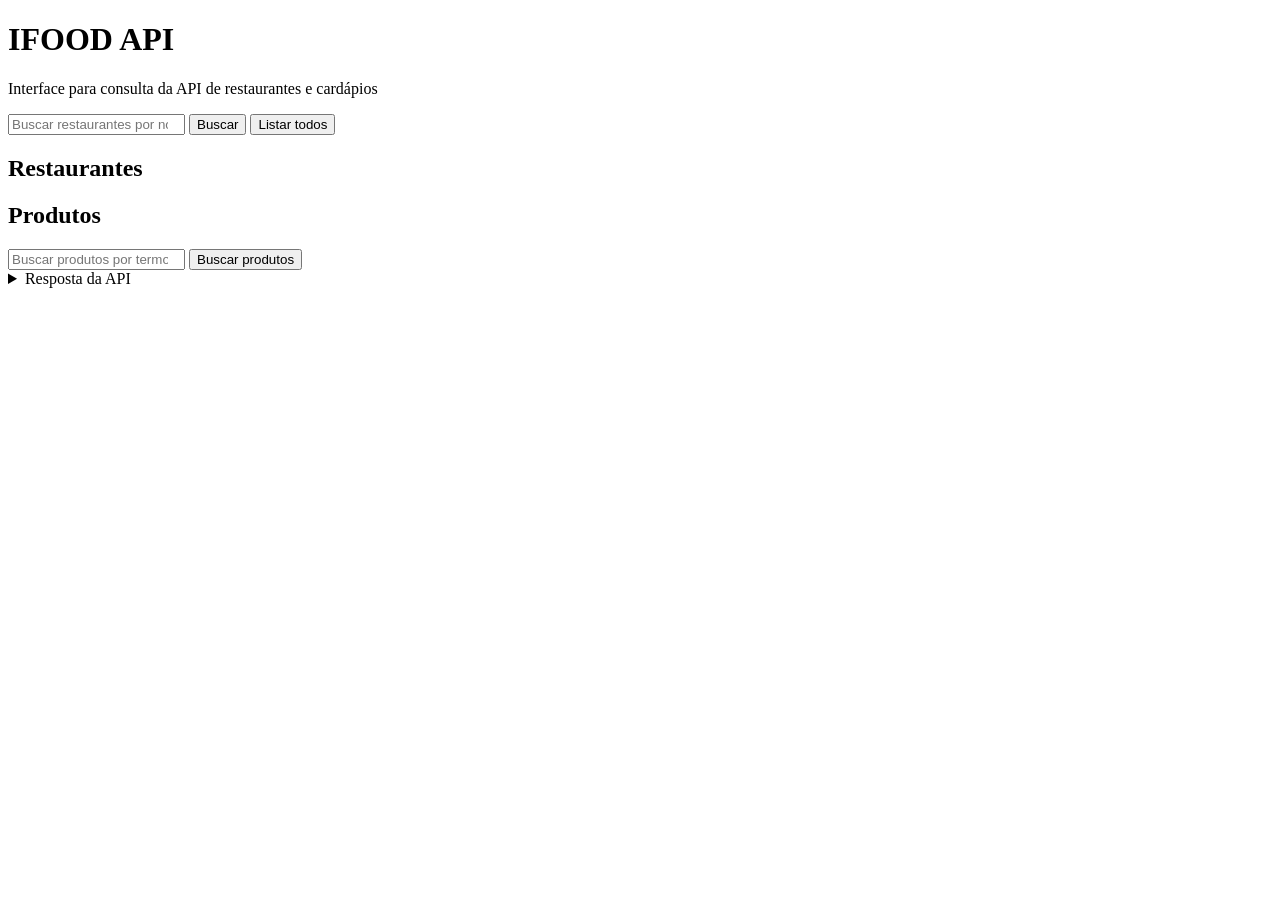
==== static/index2.html @ f4031058 "Add initial HTML structure for IFOOD API" ====
<!DOCTYPE html>
<html lang="pt-BR">
<head>
  <meta charset="UTF-8">
  <meta name="viewport" content="width=device-width, initial-scale=1">
  <title>IFOOD API</title>
  <link rel="preconnect" href="https://fonts.googleapis.com">
  <link rel="preconnect" href="https://fonts.gstatic.com" crossorigin>
  <link href="https://fonts.googleapis.com/css2?family=Plus+Jakarta+Sans:wght@400;500;700;800&display=swap" rel="stylesheet">
  <link rel="stylesheet" href="style2.css">
</head>
<body>
  <header class="topo">
    <div class="container">
      <h1>IFOOD API</h1>
      <p>Interface para consulta da API de restaurantes e cardápios</p>
    </div>
  </header>

  <main class="container">
    <!-- Busca de restaurantes -->
    <form id="form-restaurantes" class="busca">
      <input id="busca-restaurantes" type="search" placeholder="Buscar restaurantes por nome ou termo" aria-label="Buscar restaurantes">
      <button type="submit" class="btn btn-primario">Buscar</button>
      <button type="button" id="btn-listar" class="btn btn-secundario">Listar todos</button>
    </form>

    <!-- Restaurantes -->
    <section>
      <h2>Restaurantes</h2>
      <div id="lista-restaurantes" class="estado-wrap"></div>
      <nav id="paginacao-restaurantes" class="paginacao" aria-label="Paginação de restaurantes"></nav>
    </section>

    <!-- Cardápio / produtos -->
    <section id="secao-produtos">
      <h2 id="titulo-produtos">Produtos</h2>
      <form id="form-produtos" class="busca busca-produtos">
        <input id="busca-produtos" type="search" placeholder="Buscar produtos por termo" aria-label="Buscar produtos">
        <button type="submit" class="btn btn-primario">Buscar produtos</button>
      </form>
      <div id="lista-produtos" class="estado-wrap"></div>
      <nav id="paginacao-produtos" class="paginacao" aria-label="Paginação de produtos"></nav>
    </section>

    <!-- JSON bruto -->
    <details class="resposta" id="painel-resposta">
      <summary>Resposta da API</summary>
      <pre id="resposta-json">Nenhuma requisição realizada ainda.</pre>
    </details>
  </main>

  <script src="js/api.js"></script>
  <script src="js/app.js"></script>
</body>
</html>
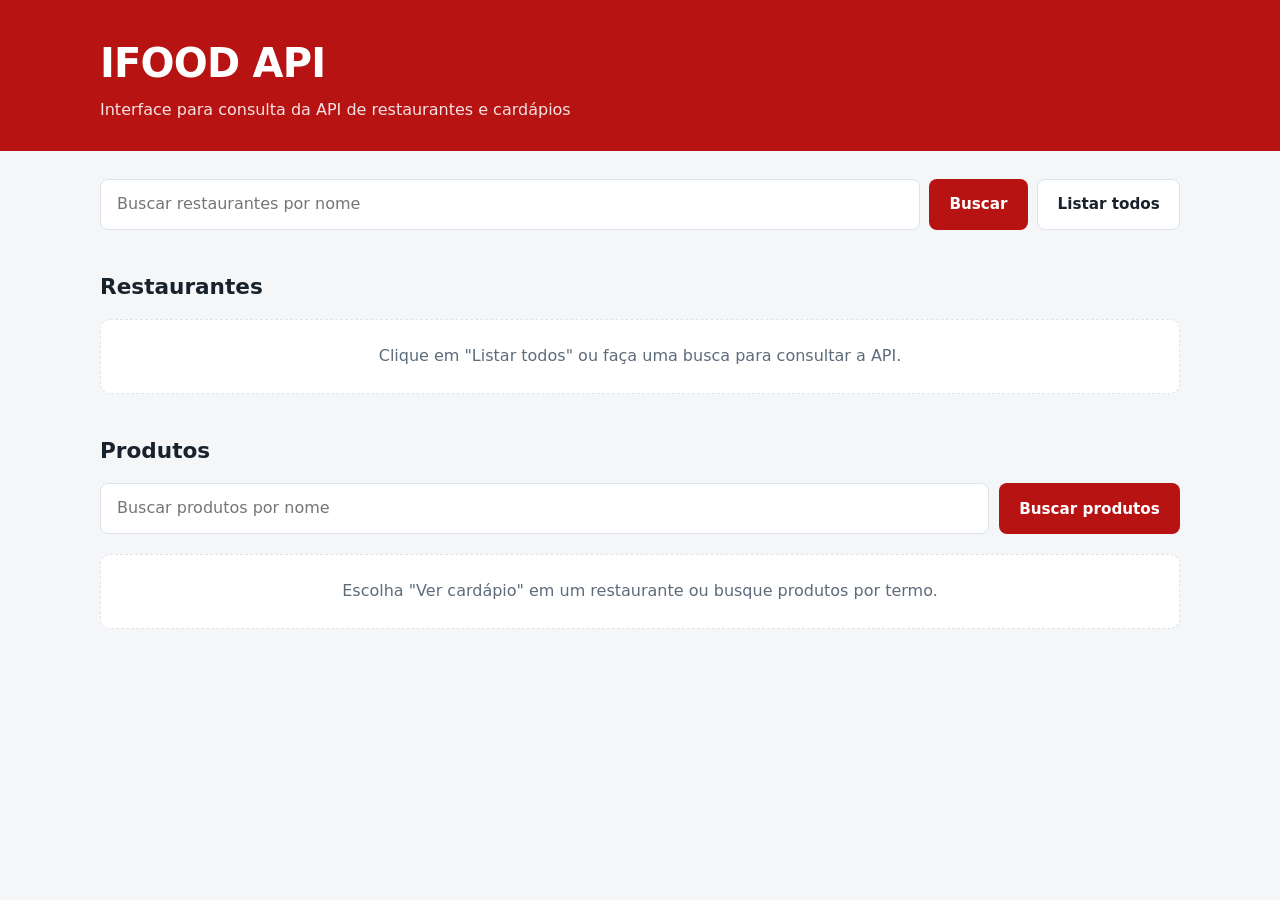
==== commit 3f6f139d: "front implementado com o back, alem da adicao de novas endpoints" ====
--- a/static/index2.html
+++ b/static/index2.html
@@ -7,7 +7,7 @@
   <link rel="preconnect" href="https://fonts.googleapis.com">
   <link rel="preconnect" href="https://fonts.gstatic.com" crossorigin>
   <link href="https://fonts.googleapis.com/css2?family=Plus+Jakarta+Sans:wght@400;500;700;800&display=swap" rel="stylesheet">
-  <link rel="stylesheet" href="style2.css">
+  <link rel="stylesheet" href="/static/style2.css">
 </head>
 <body>
   <header class="topo">
@@ -20,7 +20,7 @@
   <main class="container">
     <!-- Busca de restaurantes -->
     <form id="form-restaurantes" class="busca">
-      <input id="busca-restaurantes" type="search" placeholder="Buscar restaurantes por nome ou termo" aria-label="Buscar restaurantes">
+      <input id="busca-restaurantes" type="search" placeholder="Buscar restaurantes por nome" aria-label="Buscar restaurantes">
       <button type="submit" class="btn btn-primario">Buscar</button>
       <button type="button" id="btn-listar" class="btn btn-secundario">Listar todos</button>
     </form>
@@ -35,22 +35,18 @@
     <!-- Cardápio / produtos -->
     <section id="secao-produtos">
       <h2 id="titulo-produtos">Produtos</h2>
+      <div id="perfil-restaurante"></div>
       <form id="form-produtos" class="busca busca-produtos">
-        <input id="busca-produtos" type="search" placeholder="Buscar produtos por termo" aria-label="Buscar produtos">
+        <input id="busca-produtos" type="search" placeholder="Buscar produtos por nome" aria-label="Buscar produtos">
         <button type="submit" class="btn btn-primario">Buscar produtos</button>
       </form>
       <div id="lista-produtos" class="estado-wrap"></div>
       <nav id="paginacao-produtos" class="paginacao" aria-label="Paginação de produtos"></nav>
     </section>
 
-    <!-- JSON bruto -->
-    <details class="resposta" id="painel-resposta">
-      <summary>Resposta da API</summary>
-      <pre id="resposta-json">Nenhuma requisição realizada ainda.</pre>
-    </details>
   </main>
 
-  <script src="js/api.js"></script>
-  <script src="js/app.js"></script>
+  <script src="/static/api.js"></script>
+  <script src="/static/app.js"></script>
 </body>
 </html>
--- a/static/style2.css
+++ b/static/style2.css
@@ -0,0 +1,73 @@
+:root {
+  --fundo: #f4f6f8;
+  --superficie: #ffffff;
+  --tinta: #18222d;
+  --suave: #5d6b7a;
+  --borda: #dde3ea;
+  --primaria: #b81313;
+  --primaria-escura: #cc1818;
+  --erro: #b3261e;
+  --erro-fundo: #fdecea;
+  --console: #10171f;
+  --console-texto: #b8e6cf;
+  --fonte: "Plus Jakarta Sans", system-ui, -apple-system, "Segoe UI", sans-serif;
+  --mono: ui-monospace, "Cascadia Code", Consolas, monospace;
+}
+* { box-sizing: border-box; }
+body { margin: 0; background: var(--fundo); color: var(--tinta); font: 400 1rem/1.55 var(--fonte); }
+.container { width: min(1080px, 92%); margin: 0 auto; }
+
+.topo { background: var(--primaria); color: #fff; padding: 2rem 0 1.75rem; }
+.topo h1 { margin: 0; font-size: clamp(1.8rem, 4vw, 2.5rem); font-weight: 800; letter-spacing: -0.02em; }
+.topo p { margin: 0.25rem 0 0; opacity: 0.88; }
+
+main { padding-bottom: 3rem; }
+section { margin-top: 2.5rem; }
+h2 { font-size: 1.35rem; font-weight: 700; margin: 0 0 1rem; }
+
+/* Busca */
+.busca { display: flex; gap: 0.6rem; flex-wrap: wrap; margin-top: 1.75rem; }
+.busca-produtos { margin-top: 0; margin-bottom: 1.25rem; }
+.busca input { flex: 1 1 240px; padding: 0.75rem 1rem; border: 1px solid var(--borda); border-radius: 8px; font: inherit; background: var(--superficie); }
+.busca input:focus { outline: 2px solid var(--primaria); outline-offset: 1px; }
+
+/* Botões */
+.btn { font: 600 0.95rem var(--fonte); padding: 0.7rem 1.2rem; border-radius: 8px; border: 1px solid transparent; cursor: pointer; transition: background 0.15s, border-color 0.15s; }
+.btn:focus-visible { outline: 2px solid var(--primaria); outline-offset: 2px; }
+.btn-primario { background: var(--primaria); color: #fff; }
+.btn-primario:hover { background: var(--primaria-escura); }
+.btn-secundario { background: var(--superficie); color: var(--tinta); border-color: var(--borda); }
+.btn-secundario:hover:not(:disabled) { border-color: var(--primaria); }
+.btn:disabled { opacity: 0.45; cursor: not-allowed; }
+.btn-card { width: 100%; margin-top: 1rem; }
+
+/* Cards */
+.grade { display: grid; grid-template-columns: repeat(auto-fill, minmax(260px, 1fr)); gap: 1rem; }
+.card { background: var(--superficie); border: 1px solid var(--borda); border-radius: 10px; padding: 1.1rem 1.25rem; display: flex; flex-direction: column; }
+.card h3 { margin: 0.4rem 0 0.5rem; font-size: 1.1rem; }
+.badge { font-size: 0.78rem; font-weight: 700; color: var(--primaria); background: #e4f3ec; padding: 0.15rem 0.55rem; border-radius: 99px; }
+.campos { margin: 0; display: grid; grid-template-columns: auto 1fr; gap: 0.2rem 0.75rem; font-size: 0.92rem; }
+.campos dt { color: var(--suave); }
+.campos dd { margin: 0; overflow-wrap: anywhere; }
+.card .btn-card { margin-top: auto; }
+.card .campos + .btn-card { margin-top: 1rem; }
+
+/* Estados */
+.estado { background: var(--superficie); border: 1px dashed var(--borda); border-radius: 10px; padding: 1.5rem; text-align: center; color: var(--suave); }
+.estado p { margin: 0; }
+.estado-erro { background: var(--erro-fundo); border: 1px solid #f0b8b3; color: var(--erro); font-weight: 500; }
+.spinner { display: inline-block; width: 1.4rem; height: 1.4rem; margin-bottom: 0.5rem; border: 3px solid var(--borda); border-top-color: var(--primaria); border-radius: 50%; animation: gira 0.8s linear infinite; }
+@keyframes gira { to { transform: rotate(360deg); } }
+
+/* Paginação */
+.paginacao { display: flex; align-items: center; justify-content: center; gap: 1rem; margin-top: 1.25rem; }
+.paginacao:empty { display: none; }
+.pagina-atual { font-weight: 600; color: var(--suave); }
+
+/* Painel JSON */
+.resposta { margin-top: 2.5rem; background: var(--superficie); border: 1px solid var(--borda); border-radius: 10px; padding: 0.9rem 1.25rem; }
+.resposta summary { cursor: pointer; font-weight: 700; }
+.resposta pre { margin: 1rem 0 0; padding: 1rem; background: var(--console); color: var(--console-texto); border-radius: 8px; font: 0.85rem/1.5 var(--mono); max-height: 380px; overflow: auto; white-space: pre-wrap; word-break: break-word; }
+
+@media (prefers-reduced-motion: reduce) { .spinner { animation-duration: 2.5s; } }
+@media (max-width: 520px) { .paginacao { gap: 0.5rem; } .btn { padding: 0.65rem 0.9rem; } }
